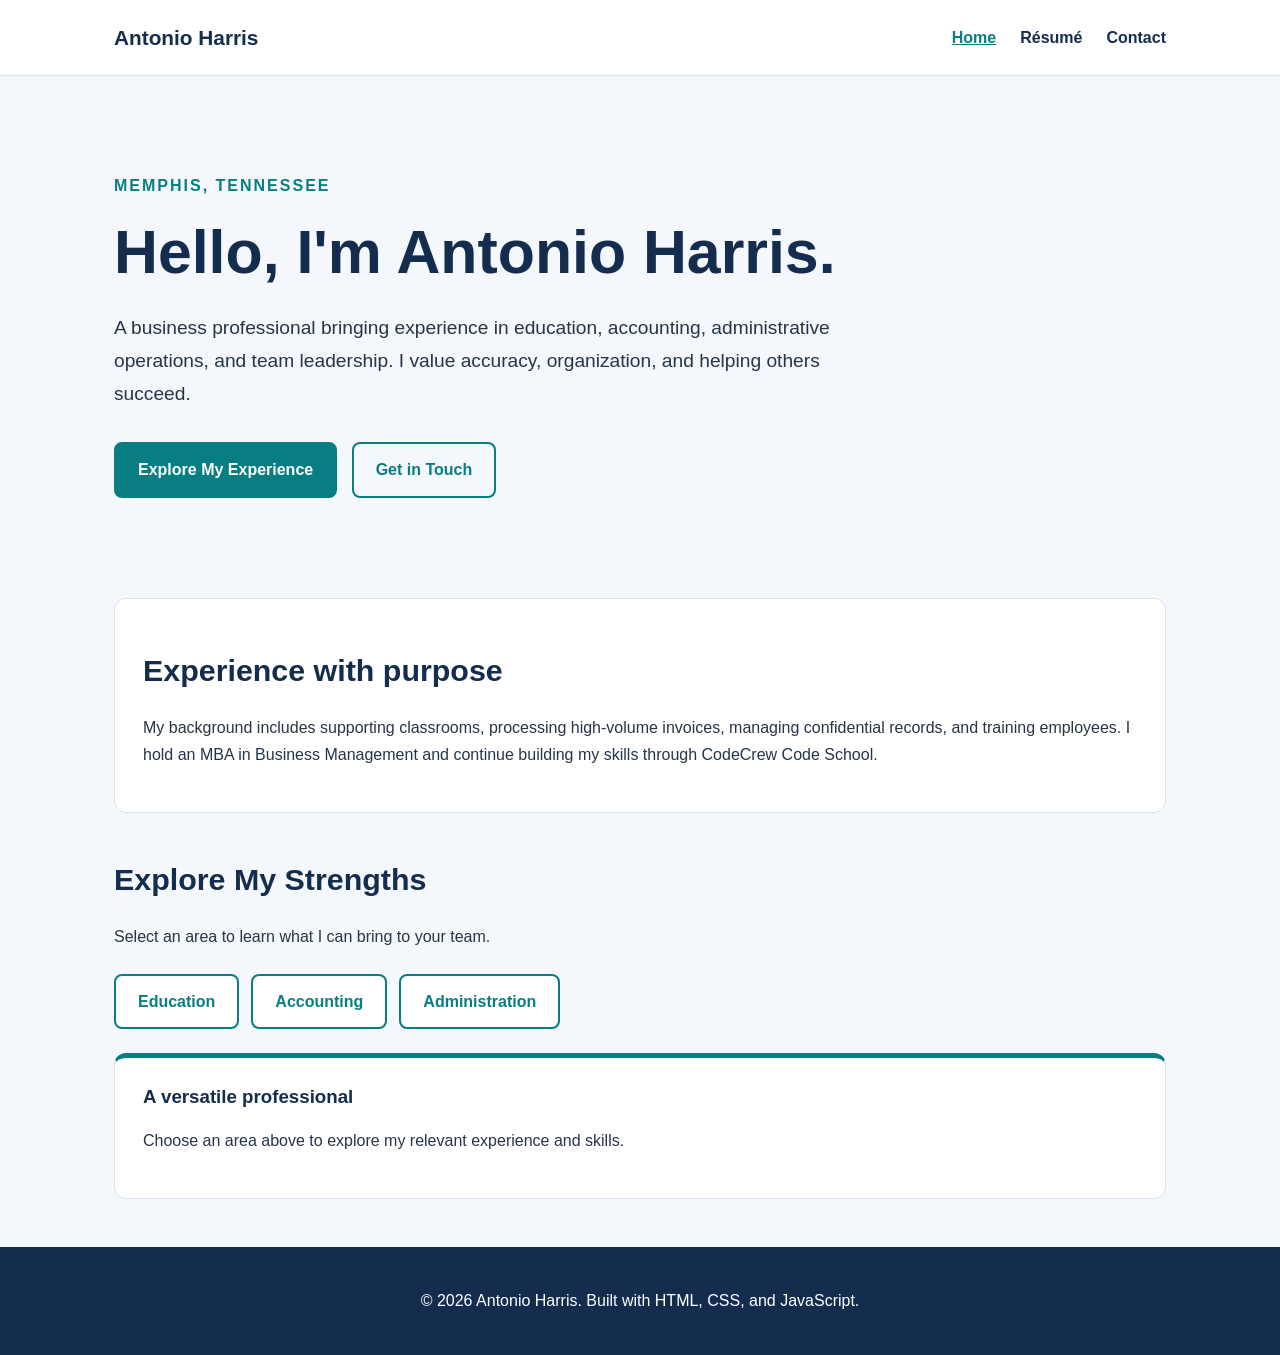
==== index.html @ c04e1389 "Completed Final Project" ====
<!DOCTYPE html>
<html lang="en">
<head>
    <meta charset="UTF-8">
    <meta name="viewport" content="width=device-width, initial-scale=1.0">
    <title>Antonio Harris | Professional Portfolio</title>
    <link rel="stylesheet" href="style.css">
    <script src="home.js" defer></script>
</head>
<body>
    <header>
        <nav aria-label="Main navigation">
            <a class="logo" href="index.html">Antonio Harris</a>

            <div class="nav-links">
                <a href="index.html" aria-current="page">Home</a>
                <a href="resume.html">Résumé</a>
                <a href="contact.html">Contact</a>
            </div>
        </nav>
    </header>

    <main>
        <section class="hero">
            <p class="eyebrow">MEMPHIS, TENNESSEE</p>
            <h1>Hello, I'm Antonio Harris.</h1>
            <p class="hero-description">
                A business professional bringing experience in education,
                accounting, administrative operations, and team leadership.
                I value accuracy, organization, and helping others succeed.
            </p>

            <a class="button" href="resume.html">Explore My Experience</a>
            <a class="button button-outline" href="contact.html">Get in Touch</a>
        </section>

        <section class="about">
            <h2>Experience with purpose</h2>
            <p>
                My background includes supporting classrooms, processing
                high-volume invoices, managing confidential records, and
                training employees. I hold an MBA in Business Management
                and continue building my skills through CodeCrew Code School.
            </p>
        </section>

        <section class="strengths">
            <h2>Explore My Strengths</h2>
            <p>Select an area to learn what I can bring to your team.</p>

            <div class="strength-buttons">
                <button type="button" data-area="education">
                    Education
                </button>
                <button type="button" data-area="accounting">
                    Accounting
                </button>
                <button type="button" data-area="administration">
                    Administration
                </button>
            </div>

            <div id="strength-details" class="card" aria-live="polite">
                <h3>A versatile professional</h3>
                <p>
                    Choose an area above to explore my relevant experience
                    and skills.
                </p>
            </div>
        </section>
    </main>

    <footer>
        <p>&copy; 2026 Antonio Harris. Built with HTML, CSS, and JavaScript.</p>
    </footer>
</body>
</html>
---- style.css ----
/* Shared colors and sizing */
:root {
    --navy: #142d4e;
    --teal: #087e83;
    --background: #f4f7fb;
    --text: #263548;
}

* {
    box-sizing: border-box;
}

body {
    margin: 0;
    font-family: Arial, sans-serif;
    line-height: 1.7;
    color: var(--text);
    background: var(--background);
}

/* Navigation */
header {
    background: white;
    border-bottom: 1px solid #dce3ec;
}

nav {
    max-width: 1100px;
    margin: auto;
    padding: 20px 24px;
    display: flex;
    justify-content: space-between;
    align-items: center;
    gap: 20px;
}

.logo {
    font-size: 1.3rem;
    font-weight: bold;
    color: var(--navy);
    text-decoration: none;
}

.nav-links {
    display: flex;
    gap: 24px;
}

.nav-links a {
    color: var(--navy);
    text-decoration: none;
    font-weight: bold;
}

.nav-links a:hover,
.nav-links a[aria-current="page"] {
    color: var(--teal);
    text-decoration: underline;
}

/* Page layout */
main {
    max-width: 1100px;
    margin: auto;
    padding: 0 24px;
}

section {
    margin-bottom: 48px;
}

h1,
h2,
h3 {
    color: var(--navy);
    line-height: 1.2;
}

h1 {
    font-size: clamp(2.2rem, 6vw, 3.8rem);
    margin: 16px 0 24px;
}

h2 {
    font-size: 1.9rem;
}

.hero {
    padding: 80px 0 40px;
}

.eyebrow {
    color: var(--teal);
    font-weight: bold;
    letter-spacing: 2px;
}

.hero-description {
    max-width: 720px;
    font-size: 1.2rem;
    margin-bottom: 32px;
}

/* Links styled as buttons */
.button {
    display: inline-block;
    padding: 12px 22px;
    margin: 0 10px 12px 0;
    border: 2px solid var(--teal);
    border-radius: 8px;
    background: var(--teal);
    color: white;
    text-decoration: none;
    font-weight: bold;
}

.button-outline {
    background: transparent;
    color: var(--teal);
}

.button:hover {
    background: var(--navy);
    border-color: var(--navy);
    color: white;
}

/* Content cards */
.about,
.card {
    padding: 28px;
    border: 1px solid #dce3ec;
    border-radius: 12px;
    background: white;
}

.card {
    border-top: 5px solid var(--teal);
}

.card h3 {
    margin-top: 0;
}

/* Interactive strength buttons */
.strength-buttons {
    display: flex;
    flex-wrap: wrap;
    gap: 12px;
    margin: 24px 0;
}

button {
    padding: 12px 22px;
    border: 2px solid var(--teal);
    border-radius: 8px;
    background: white;
    color: var(--teal);
    font: inherit;
    font-weight: bold;
    cursor: pointer;
}

button:hover {
    background: var(--teal);
    color: white;
}

a:focus-visible,
button:focus-visible {
    outline: 3px solid var(--navy);
    outline-offset: 4px;
}

/* Footer */
footer {
    padding: 24px;
    text-align: center;
    background: var(--navy);
    color: white;
}

/* Smaller screens */
@media (max-width: 600px) {
    nav {
        flex-direction: column;
    }

    .nav-links {
        gap: 18px;
    }

    .hero {
        padding-top: 48px;
    }

    .about,
    .card {
        padding: 20px;
    }
}
/* Space between résumé job cards */
article.card {
    margin-bottom: 24px;
}

/* Contact form layout */
#contact-form {
    display: flex;
    flex-direction: column;
    gap: 12px;
    max-width: 650px;
}

#contact-form label {
    margin-top: 12px;
    font-weight: bold;
    color: var(--navy);
}

#contact-form input,
#contact-form select,
#contact-form textarea {
    width: 100%;
    padding: 12px;
    border: 1px solid #79899b;
    border-radius: 6px;
    font: inherit;
}

#contact-form textarea {
    resize: vertical;
}

#contact-form button {
    align-self: flex-start;
    margin-top: 16px;
}

#form-feedback {
    font-weight: bold;
}
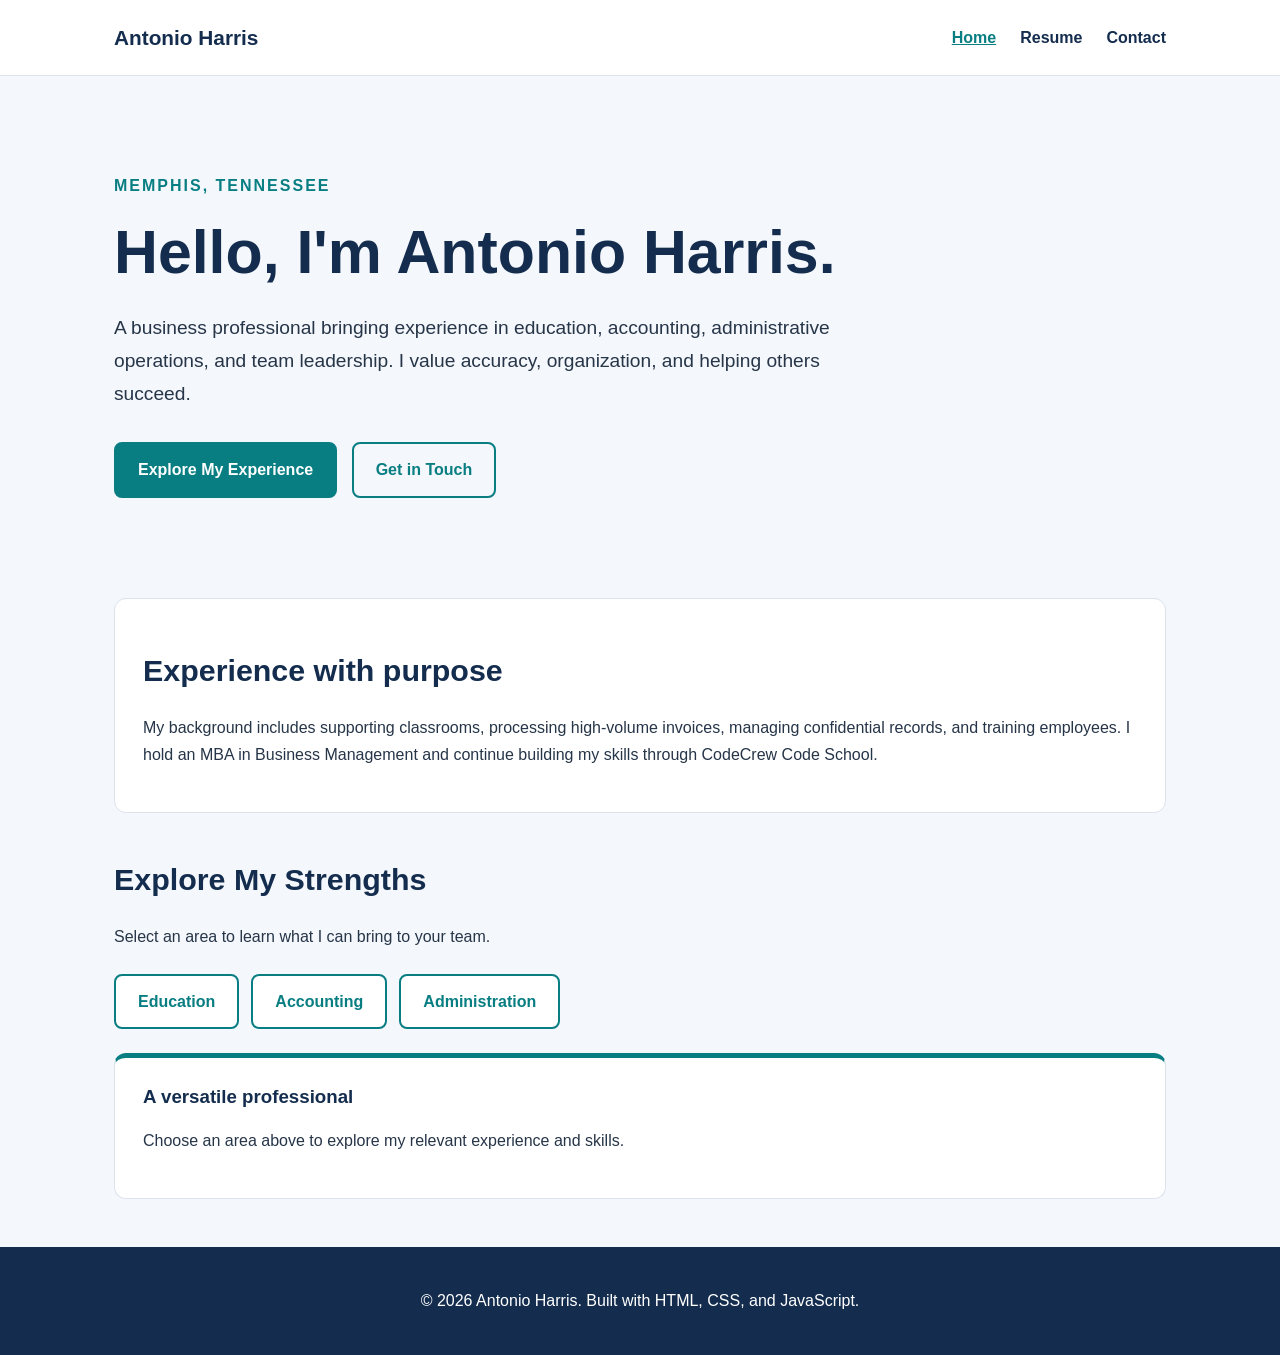
==== commit 7123014a: "Build three-page professional portfolio" ====
--- a/index.html
+++ b/index.html
@@ -14,7 +14,7 @@
 
             <div class="nav-links">
                 <a href="index.html" aria-current="page">Home</a>
-                <a href="resume.html">Résumé</a>
+                <a href="resume.html">Resume</a>
                 <a href="contact.html">Contact</a>
             </div>
         </nav>
--- a/style.css
+++ b/style.css
@@ -199,7 +199,7 @@
         padding: 20px;
     }
 }
-/* Space between résumé job cards */
+/* Space between Resume job cards */
 article.card {
     margin-bottom: 24px;
 }
